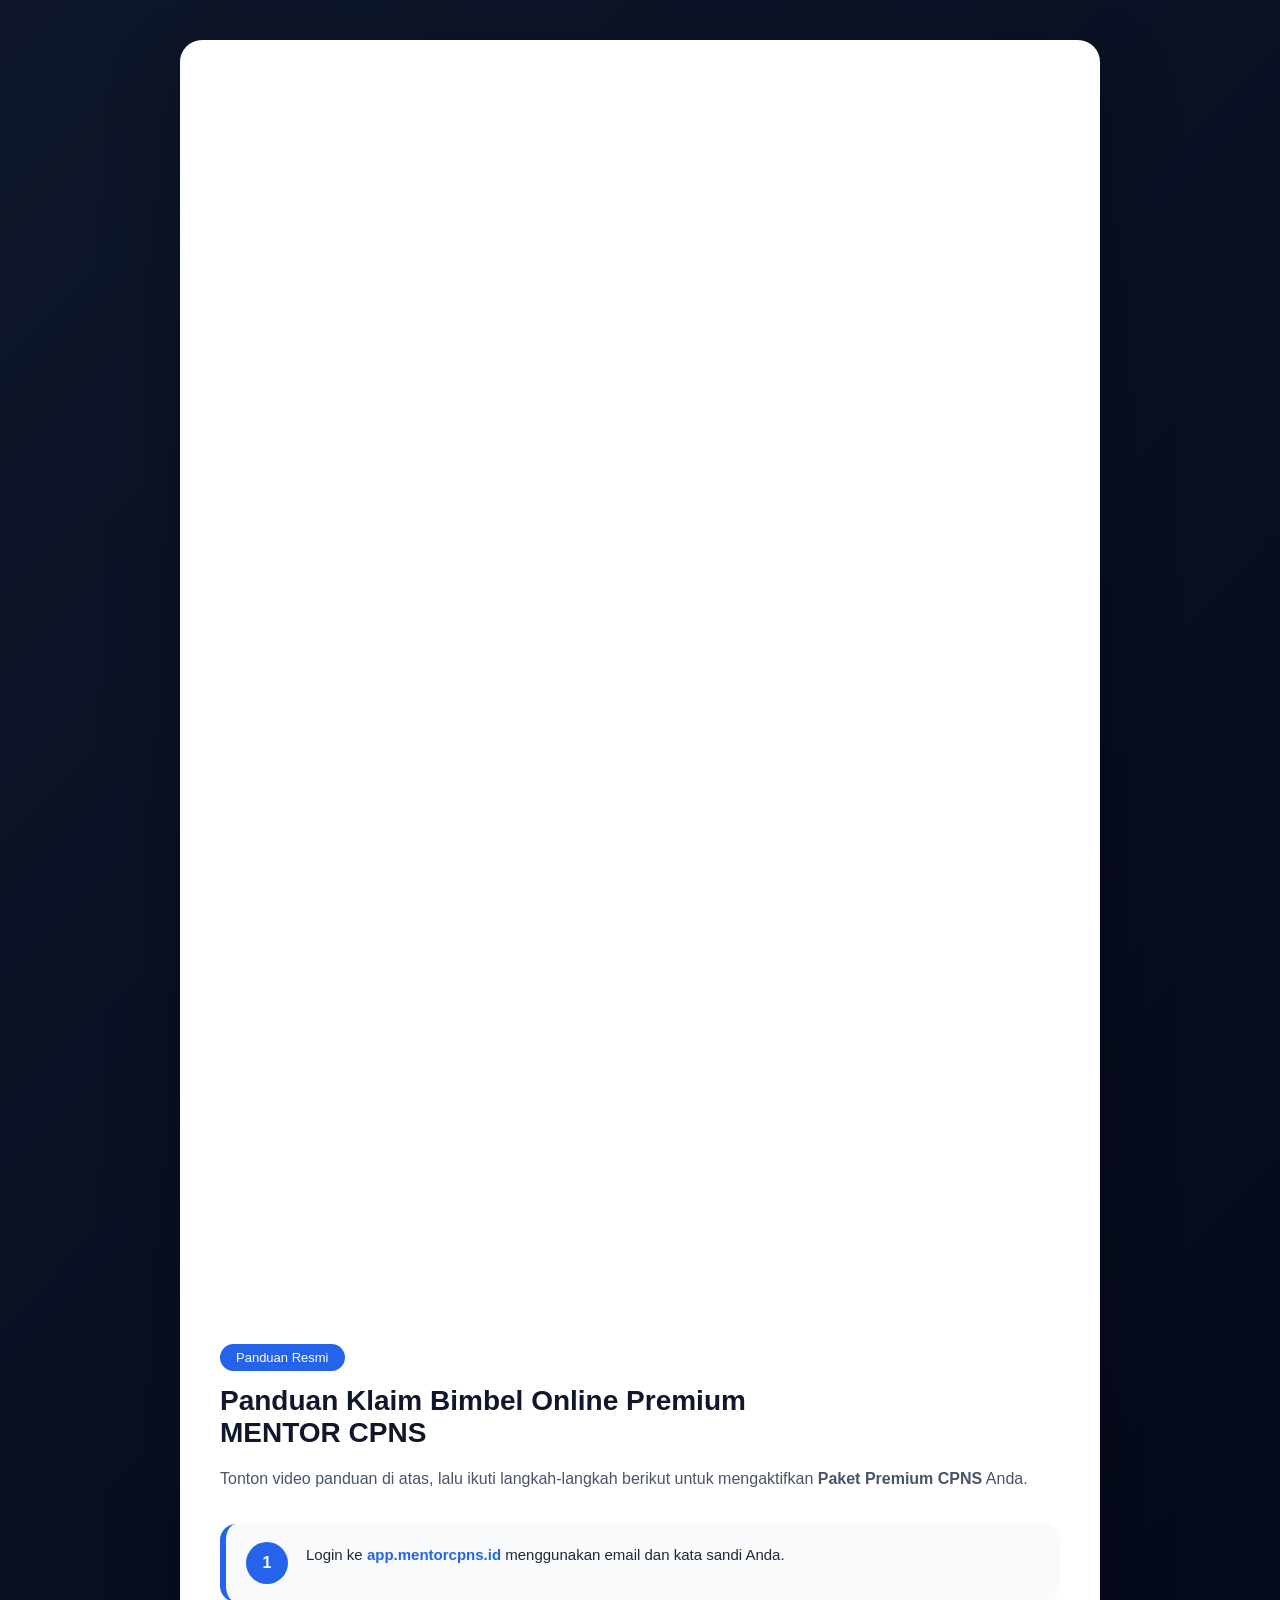
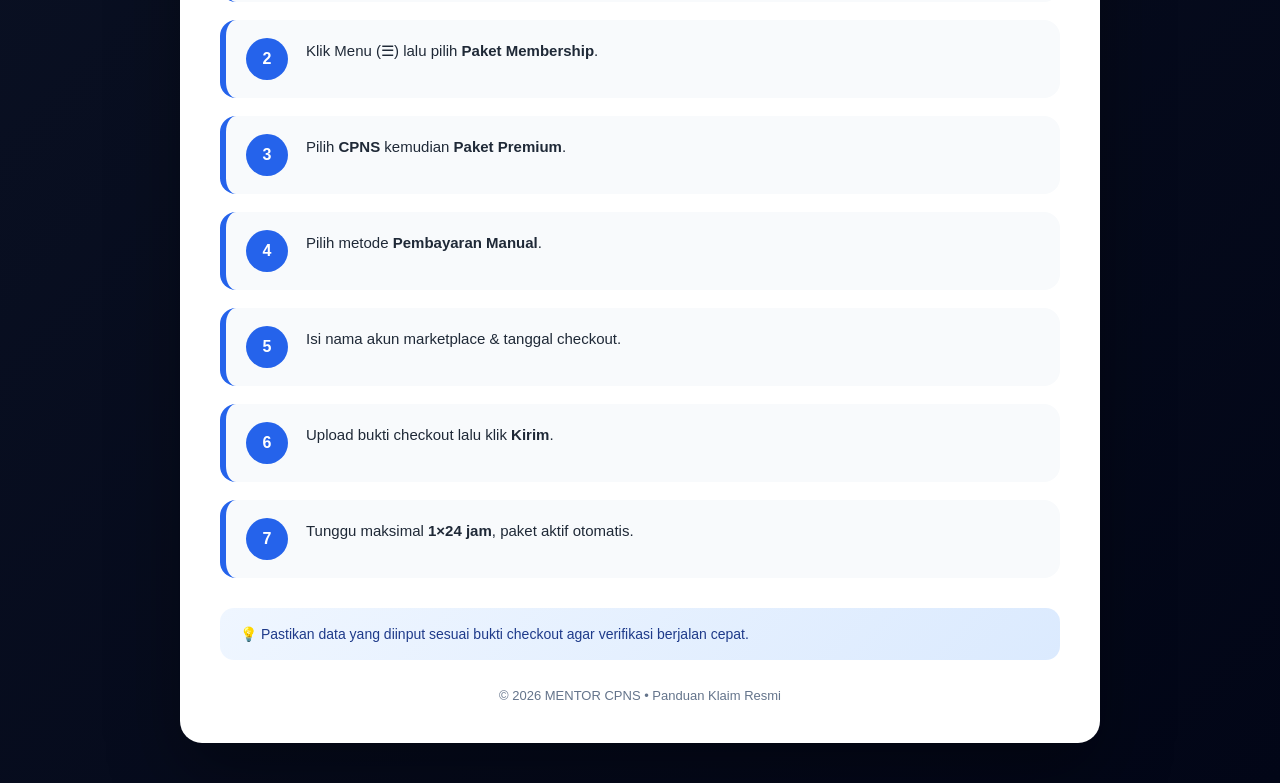
==== panduan-klaim-bimbel-online/index.html @ 20377090 "perbaharui3" ====
<!DOCTYPE html>
<html lang="id">
<head>
<meta charset="UTF-8">
<meta name="viewport" content="width=device-width, initial-scale=1.0">
<title>Panduan Klaim Bimbel Online Premium | MENTOR CPNS</title>

<meta name="description" content="Panduan resmi klaim Bimbel Online Premium MENTOR CPNS">

<style>
body {
  margin: 0;
  font-family: 'Segoe UI', Arial, sans-serif;
  background: linear-gradient(135deg, #0f172a, #020617);
  padding: 40px 15px;
}

.wrapper {
  max-width: 920px;
  margin: auto;
}

.card {
  background: #ffffff;
  border-radius: 22px;
  overflow: hidden;
  box-shadow: 0 30px 70px rgba(0,0,0,0.35);
}

/* VIDEO HERO */
.video-hero {
  position: relative;
  padding-top: 56.25%;
}

.video-hero iframe {
  position: absolute;
  inset: 0;
  width: 100%;
  height: 100%;
  border: none;
}

/* CONTENT */
.content {
  padding: 40px;
}

.badge {
  display: inline-block;
  background: #2563eb;
  color: #fff;
  padding: 6px 16px;
  border-radius: 999px;
  font-size: 13px;
  margin-bottom: 14px;
}

h1 {
  font-size: 28px;
  margin: 0 0 12px;
  color: #0f172a;
}

.subtitle {
  font-size: 16px;
  color: #475569;
  margin-bottom: 32px;
  line-height: 1.7;
}

.steps {
  display: flex;
  flex-direction: column;
  gap: 18px;
}

.step {
  display: flex;
  gap: 18px;
  background: #f8fafc;
  padding: 18px 20px;
  border-radius: 16px;
  border-left: 6px solid #2563eb;
}

.step-number {
  min-width: 42px;
  height: 42px;
  background: #2563eb;
  color: #fff;
  border-radius: 50%;
  display: flex;
  align-items: center;
  justify-content: center;
  font-weight: 700;
}

.step-text {
  font-size: 15px;
  line-height: 1.7;
  color: #1f2937;
}

.highlight {
  margin-top: 30px;
  background: linear-gradient(135deg, #eff6ff, #dbeafe);
  padding: 18px 20px;
  border-radius: 14px;
  font-size: 14px;
  color: #1e3a8a;
}

.footer {
  text-align: center;
  margin-top: 28px;
  font-size: 13px;
  color: #64748b;
}

a {
  color: #2563eb;
  text-decoration: none;
  font-weight: 600;
}

@media (max-width: 600px) {
  .content {
    padding: 26px 22px;
  }
  h1 {
    font-size: 22px;
  }
}
</style>
</head>

<body>

<div class="wrapper">
  <div class="card">

    <!-- VIDEO MENYATU -->
    <div class="video-hero">
      <iframe 
        src="https://www.youtube.com/embed/EmB6GumlKzg?hl=id&cc_lang_pref=id&cc_load_policy=1"
        title="Panduan Klaim Bimbel Online Premium Mentor CPNS"
        frameborder="0"
        allow="accelerometer; autoplay; clipboard-write; encrypted-media; gyroscope; picture-in-picture; web-share"
        allowfullscreen>
      </iframe>
    </div>

    <style>
    .video-hero {
      width: 100%;
      max-width: 420px;      /* batas lebar biar tidak kepanjangan di desktop */
      aspect-ratio: 9 / 16; /* KUNCI portrait */
      margin: auto;
      position: relative;
    }

    .video-hero iframe {
      width: 100%;
      height: 100%;
      border-radius: 20px;  /* opsional, tampilan modern */
    }
    </style>

    <!-- KONTEN -->
    <div class="content">

      <span class="badge">Panduan Resmi</span>

      <h1>Panduan Klaim Bimbel Online Premium<br>MENTOR CPNS</h1>

      <p class="subtitle">
        Tonton video panduan di atas, lalu ikuti langkah-langkah berikut
        untuk mengaktifkan <strong>Paket Premium CPNS</strong> Anda.
      </p>

      <div class="steps">

        <div class="step">
          <div class="step-number">1</div>
          <div class="step-text">
            Login ke <a href="https://app.mentorcpns.id" target="_blank">app.mentorcpns.id</a>
            menggunakan email dan kata sandi Anda.
          </div>
        </div>

        <div class="step">
          <div class="step-number">2</div>
          <div class="step-text">
            Klik Menu (☰) lalu pilih <strong>Paket Membership</strong>.
          </div>
        </div>

        <div class="step">
          <div class="step-number">3</div>
          <div class="step-text">
            Pilih <strong>CPNS</strong> kemudian <strong>Paket Premium</strong>.
          </div>
        </div>

        <div class="step">
          <div class="step-number">4</div>
          <div class="step-text">
            Pilih metode <strong>Pembayaran Manual</strong>.
          </div>
        </div>

        <div class="step">
          <div class="step-number">5</div>
          <div class="step-text">
            Isi nama akun marketplace & tanggal checkout.
          </div>
        </div>

        <div class="step">
          <div class="step-number">6</div>
          <div class="step-text">
            Upload bukti checkout lalu klik <strong>Kirim</strong>.
          </div>
        </div>

        <div class="step">
          <div class="step-number">7</div>
          <div class="step-text">
            Tunggu maksimal <strong>1×24 jam</strong>, paket aktif otomatis.
          </div>
        </div>

      </div>

      <div class="highlight">
        💡 Pastikan data yang diinput sesuai bukti checkout agar verifikasi berjalan cepat.
      </div>

      <div class="footer">
        © 2026 MENTOR CPNS • Panduan Klaim Resmi
      </div>

    </div>
  </div>
</div>

</body>
</html>
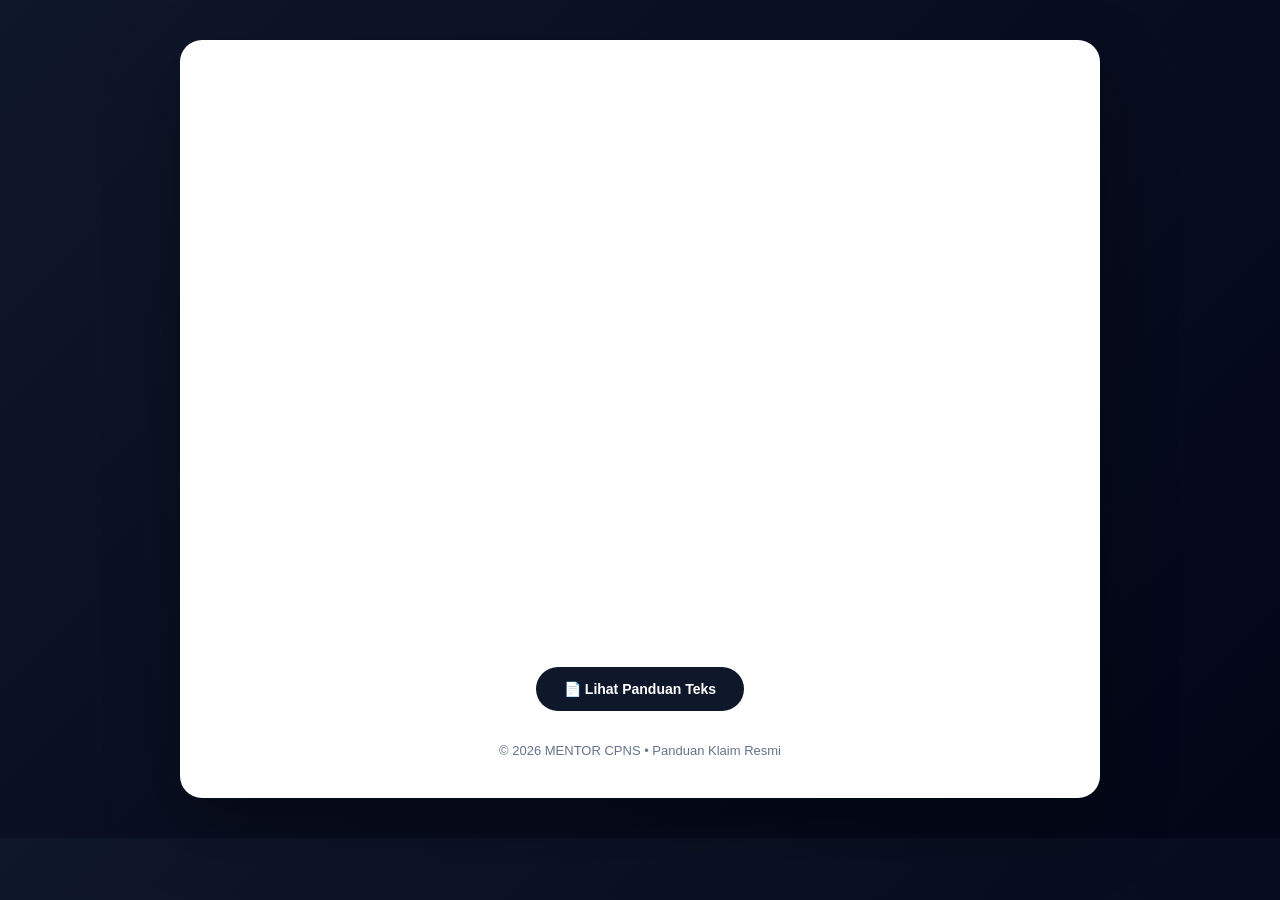
==== commit 4d7d1227: "perbaharui3" ====
--- a/panduan-klaim-bimbel-online/index.html
+++ b/panduan-klaim-bimbel-online/index.html
@@ -27,21 +27,24 @@
   box-shadow: 0 30px 70px rgba(0,0,0,0.35);
 }
 
-/* VIDEO HERO */
+/* ================= VIDEO ================= */
 .video-hero {
+  width: 100%;
+  max-width: 420px;
+  margin: 28px auto 0;
+  aspect-ratio: 16 / 9;
   position: relative;
-  padding-top: 56.25%;
 }
 
 .video-hero iframe {
-  position: absolute;
-  inset: 0;
   width: 100%;
   height: 100%;
+  border-radius: 18px;
   border: none;
-}
-
-/* CONTENT */
+  display: block;
+}
+
+/* ================= CONTENT ================= */
 .content {
   padding: 40px;
 }
@@ -65,8 +68,48 @@
 .subtitle {
   font-size: 16px;
   color: #475569;
+  margin-bottom: 28px;
+  line-height: 1.7;
+}
+
+/* ================= TOGGLE BUTTON ================= */
+.toggle-guide {
+  display: flex;
+  justify-content: center;
   margin-bottom: 32px;
-  line-height: 1.7;
+}
+
+.toggle-guide button {
+  background: #0f172a;
+  color: #fff;
+  border: none;
+  padding: 14px 28px;
+  border-radius: 999px;
+  font-size: 14px;
+  font-weight: 600;
+  cursor: pointer;
+  transition: all .3s ease;
+}
+
+.toggle-guide button:hover {
+  background: #2563eb;
+}
+
+/* ================= TEXT GUIDE ================= */
+.text-guide {
+  display: none;
+  animation: slideFade .4s ease;
+}
+
+@keyframes slideFade {
+  from {
+    opacity: 0;
+    transform: translateY(-10px);
+  }
+  to {
+    opacity: 1;
+    transform: translateY(0);
+  }
 }
 
 .steps {
@@ -124,6 +167,7 @@
   font-weight: 600;
 }
 
+/* ================= RESPONSIVE ================= */
 @media (max-width: 600px) {
   .content {
     padding: 26px 22px;
@@ -140,101 +184,122 @@
 <div class="wrapper">
   <div class="card">
 
-    <!-- VIDEO MENYATU -->
+    <!-- VIDEO -->
     <div class="video-hero">
       <iframe 
         src="https://www.youtube.com/embed/EmB6GumlKzg?hl=id&cc_lang_pref=id&cc_load_policy=1"
         title="Panduan Klaim Bimbel Online Premium Mentor CPNS"
-        frameborder="0"
         allow="accelerometer; autoplay; clipboard-write; encrypted-media; gyroscope; picture-in-picture; web-share"
         allowfullscreen>
       </iframe>
     </div>
 
     <style>
-    .video-hero {
-      width: 100%;
-      max-width: 420px;      /* batas lebar biar tidak kepanjangan di desktop */
-      aspect-ratio: 9 / 16; /* KUNCI portrait */
-      margin: auto;
-      position: relative;
-    }
-
-    .video-hero iframe {
-      width: 100%;
-      height: 100%;
-      border-radius: 20px;  /* opsional, tampilan modern */
-    }
-    </style>
-
-    <!-- KONTEN -->
+/* CONTAINER YANG PEGANG TINGGI */
+.video-hero {
+  width: 100%;
+  max-width: 420px;
+  margin: 0 auto;
+
+  /* KUNCI UTAMA */
+  aspect-ratio: 9 / 16;
+  position: relative;
+}
+
+/* IFRAME HANYA IKUT CONTAINER */
+.video-hero iframe {
+  width: 100%;
+  height: 100%;
+  display: block;
+  border-radius: 18px;
+  margin-top: 3vh;
+  border: 0;
+}
+
+/* DESKTOP */
+@media (min-width: 992px) {
+  .video-hero {
+    max-height: 560px;   /* aman desktop */
+  }
+}
+
+/* MOBILE */
+@media (max-width: 991px) {
+  .video-hero {
+    max-height: 80vh;    /* tidak full, tidak overlap */
+  }
+}
+</style>
+
+
+    <!-- CONTENT -->
     <div class="content">
-
-      <span class="badge">Panduan Resmi</span>
-
-      <h1>Panduan Klaim Bimbel Online Premium<br>MENTOR CPNS</h1>
-
-      <p class="subtitle">
-        Tonton video panduan di atas, lalu ikuti langkah-langkah berikut
-        untuk mengaktifkan <strong>Paket Premium CPNS</strong> Anda.
-      </p>
-
-      <div class="steps">
-
-        <div class="step">
-          <div class="step-number">1</div>
-          <div class="step-text">
-            Login ke <a href="https://app.mentorcpns.id" target="_blank">app.mentorcpns.id</a>
-            menggunakan email dan kata sandi Anda.
+      <!-- TOGGLE -->
+      <div class="toggle-guide">
+        <button id="toggleBtn" onclick="toggleGuide()">
+          📄 Lihat Panduan Teks
+        </button>
+      </div>
+
+      <!-- TEXT GUIDE -->
+      <div class="text-guide" id="textGuide">
+
+        <div class="steps">
+          <div class="step">
+            <div class="step-number">1</div>
+            <div class="step-text">
+              Login ke <a href="https://app.mentorcpns.id" target="_blank">app.mentorcpns.id</a>
+              menggunakan email dan kata sandi Anda.
+            </div>
+          </div>
+
+          <div class="step">
+            <div class="step-number">2</div>
+            <div class="step-text">
+              Klik Menu (☰) lalu pilih <strong>Paket Membership</strong>.
+            </div>
+          </div>
+
+          <div class="step">
+            <div class="step-number">3</div>
+            <div class="step-text">
+              Pilih <strong>CPNS</strong> kemudian <strong>Paket Premium</strong>.
+            </div>
+          </div>
+
+          <div class="step">
+            <div class="step-number">4</div>
+            <div class="step-text">
+              Pilih metode <strong>Pembayaran Manual</strong>.
+            </div>
+          </div>
+
+          <div class="step">
+            <div class="step-number">5</div>
+            <div class="step-text">
+              Isi nama akun marketplace & tanggal checkout.
+            </div>
+          </div>
+
+          <div class="step">
+            <div class="step-number">6</div>
+            <div class="step-text">
+              Upload bukti checkout lalu klik <strong>Kirim</strong>.
+            </div>
+          </div>
+
+          <div class="step">
+            <div class="step-number">7</div>
+            <div class="step-text">
+              Tunggu maksimal <strong>1×24 jam</strong>, paket aktif otomatis.
+            </div>
           </div>
         </div>
 
-        <div class="step">
-          <div class="step-number">2</div>
-          <div class="step-text">
-            Klik Menu (☰) lalu pilih <strong>Paket Membership</strong>.
-          </div>
+        <div class="highlight">
+          💡 Pastikan data yang diinput sesuai bukti checkout agar verifikasi berjalan cepat.
         </div>
 
-        <div class="step">
-          <div class="step-number">3</div>
-          <div class="step-text">
-            Pilih <strong>CPNS</strong> kemudian <strong>Paket Premium</strong>.
-          </div>
-        </div>
-
-        <div class="step">
-          <div class="step-number">4</div>
-          <div class="step-text">
-            Pilih metode <strong>Pembayaran Manual</strong>.
-          </div>
-        </div>
-
-        <div class="step">
-          <div class="step-number">5</div>
-          <div class="step-text">
-            Isi nama akun marketplace & tanggal checkout.
-          </div>
-        </div>
-
-        <div class="step">
-          <div class="step-number">6</div>
-          <div class="step-text">
-            Upload bukti checkout lalu klik <strong>Kirim</strong>.
-          </div>
-        </div>
-
-        <div class="step">
-          <div class="step-number">7</div>
-          <div class="step-text">
-            Tunggu maksimal <strong>1×24 jam</strong>, paket aktif otomatis.
-          </div>
-        </div>
-
-      </div>
-
-      <div class="highlight">
-        💡 Pastikan data yang diinput sesuai bukti checkout agar verifikasi berjalan cepat.
       </div>
 
       <div class="footer">
@@ -245,5 +310,21 @@
   </div>
 </div>
 
+<script>
+function toggleGuide() {
+  const guide = document.getElementById('textGuide');
+  const btn = document.getElementById('toggleBtn');
+
+  if (guide.style.display === 'block') {
+    guide.style.display = 'none';
+    btn.innerHTML = '📄 Lihat Panduan Teks';
+  } else {
+    guide.style.display = 'block';
+    btn.innerHTML = '❌ Sembunyikan Panduan Teks';
+    guide.scrollIntoView({ behavior: 'smooth', block: 'start' });
+  }
+}
+</script>
+
 </body>
 </html>
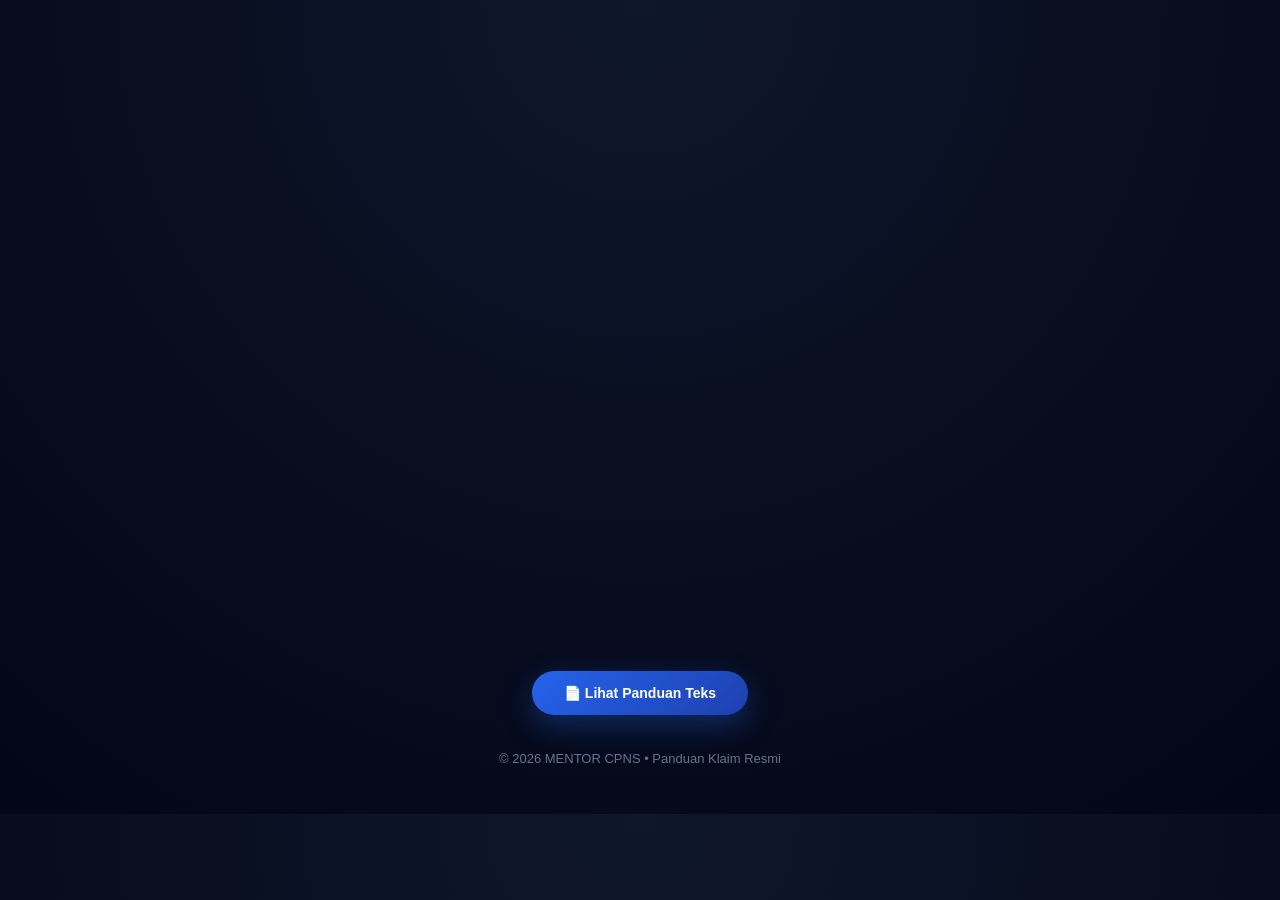
==== commit 4a9a9de8: "perbaharui3" ====
--- a/panduan-klaim-bimbel-online/index.html
+++ b/panduan-klaim-bimbel-online/index.html
@@ -11,8 +11,9 @@
 body {
   margin: 0;
   font-family: 'Segoe UI', Arial, sans-serif;
-  background: linear-gradient(135deg, #0f172a, #020617);
-  padding: 40px 15px;
+  background: radial-gradient(circle at top, #0f172a, #020617);
+  color: #e5e7eb;
+  padding: 48px 16px;
 }
 
 .wrapper {
@@ -20,119 +21,88 @@
   margin: auto;
 }
 
-.card {
-  background: #ffffff;
-  border-radius: 22px;
-  overflow: hidden;
-  box-shadow: 0 30px 70px rgba(0,0,0,0.35);
-}
-
-/* ================= VIDEO ================= */
-.video-hero {
-  width: 100%;
-  max-width: 420px;
-  margin: 28px auto 0;
-  aspect-ratio: 16 / 9;
-  position: relative;
-}
-
-.video-hero iframe {
-  width: 100%;
-  height: 100%;
-  border-radius: 18px;
-  border: none;
-  display: block;
-}
-
-/* ================= CONTENT ================= */
-.content {
-  padding: 40px;
-}
-
-.badge {
-  display: inline-block;
-  background: #2563eb;
-  color: #fff;
-  padding: 6px 16px;
-  border-radius: 999px;
-  font-size: 13px;
-  margin-bottom: 14px;
-}
-
+/* ===== SECTION MODERN (GANTI CARD PUTIH) ===== */
+.section {
+  margin-top: 32px;
+  padding: 36px;
+  border-radius: 28px;
+  background: rgba(255,255,255,0.04);
+  backdrop-filter: blur(14px);
+  -webkit-backdrop-filter: blur(14px);
+  border: 1px solid rgba(255,255,255,0.08);
+}
+
+/* ===== JUDUL ===== */
 h1 {
-  font-size: 28px;
+  font-size: 30px;
   margin: 0 0 12px;
-  color: #0f172a;
+  color: #f8fafc;
 }
 
 .subtitle {
   font-size: 16px;
-  color: #475569;
-  margin-bottom: 28px;
+  color: #94a3b8;
   line-height: 1.7;
-}
-
-/* ================= TOGGLE BUTTON ================= */
+  max-width: 720px;
+}
+
+/* ===== TOGGLE ===== */
 .toggle-guide {
   display: flex;
   justify-content: center;
-  margin-bottom: 32px;
+  margin: 36px 0;
 }
 
 .toggle-guide button {
-  background: #0f172a;
+  background: linear-gradient(135deg, #2563eb, #1e40af);
   color: #fff;
   border: none;
-  padding: 14px 28px;
+  padding: 14px 32px;
   border-radius: 999px;
   font-size: 14px;
   font-weight: 600;
   cursor: pointer;
+  box-shadow: 0 10px 30px rgba(37,99,235,.35);
   transition: all .3s ease;
 }
 
 .toggle-guide button:hover {
-  background: #2563eb;
-}
-
-/* ================= TEXT GUIDE ================= */
+  transform: translateY(-2px);
+  box-shadow: 0 16px 40px rgba(37,99,235,.45);
+}
+
+/* ===== TEXT GUIDE ===== */
 .text-guide {
   display: none;
-  animation: slideFade .4s ease;
-}
-
-@keyframes slideFade {
-  from {
-    opacity: 0;
-    transform: translateY(-10px);
-  }
-  to {
-    opacity: 1;
-    transform: translateY(0);
-  }
-}
-
+  animation: fadeUp .4s ease;
+}
+
+@keyframes fadeUp {
+  from { opacity: 0; transform: translateY(12px); }
+  to { opacity: 1; transform: translateY(0); }
+}
+
+/* ===== STEPS ===== */
 .steps {
-  display: flex;
-  flex-direction: column;
+  display: grid;
   gap: 18px;
 }
 
 .step {
   display: flex;
-  gap: 18px;
-  background: #f8fafc;
-  padding: 18px 20px;
-  border-radius: 16px;
-  border-left: 6px solid #2563eb;
+  gap: 16px;
+  padding: 18px 22px;
+  border-radius: 18px;
+  background: rgba(255,255,255,0.05);
+  border: 1px solid rgba(255,255,255,0.08);
 }
 
 .step-number {
   min-width: 42px;
   height: 42px;
-  background: #2563eb;
+  border-radius: 50%;
+  background: linear-gradient(135deg, #2563eb, #1d4ed8);
   color: #fff;
-  border-radius: 50%;
   display: flex;
   align-items: center;
   justify-content: center;
@@ -142,41 +112,45 @@
 .step-text {
   font-size: 15px;
   line-height: 1.7;
-  color: #1f2937;
-}
-
+  color: #e5e7eb;
+}
+
+/* ===== HIGHLIGHT ===== */
 .highlight {
-  margin-top: 30px;
-  background: linear-gradient(135deg, #eff6ff, #dbeafe);
-  padding: 18px 20px;
-  border-radius: 14px;
+  margin-top: 28px;
+  padding: 18px 22px;
+  border-radius: 16px;
+  background: linear-gradient(135deg, rgba(37,99,235,.18), rgba(30,64,175,.18));
+  border: 1px solid rgba(37,99,235,.35);
   font-size: 14px;
-  color: #1e3a8a;
-}
-
+  color: #bfdbfe;
+}
+
+/* ===== FOOTER ===== */
 .footer {
   text-align: center;
-  margin-top: 28px;
+  margin-top: 36px;
   font-size: 13px;
   color: #64748b;
 }
 
 a {
-  color: #2563eb;
+  color: #60a5fa;
+  font-weight: 600;
   text-decoration: none;
-  font-weight: 600;
-}
-
-/* ================= RESPONSIVE ================= */
+}
+
 @media (max-width: 600px) {
-  .content {
+  .section {
     padding: 26px 22px;
   }
   h1 {
-    font-size: 22px;
+    font-size: 24px;
   }
 }
 </style>
+
+
 </head>
 
 <body>
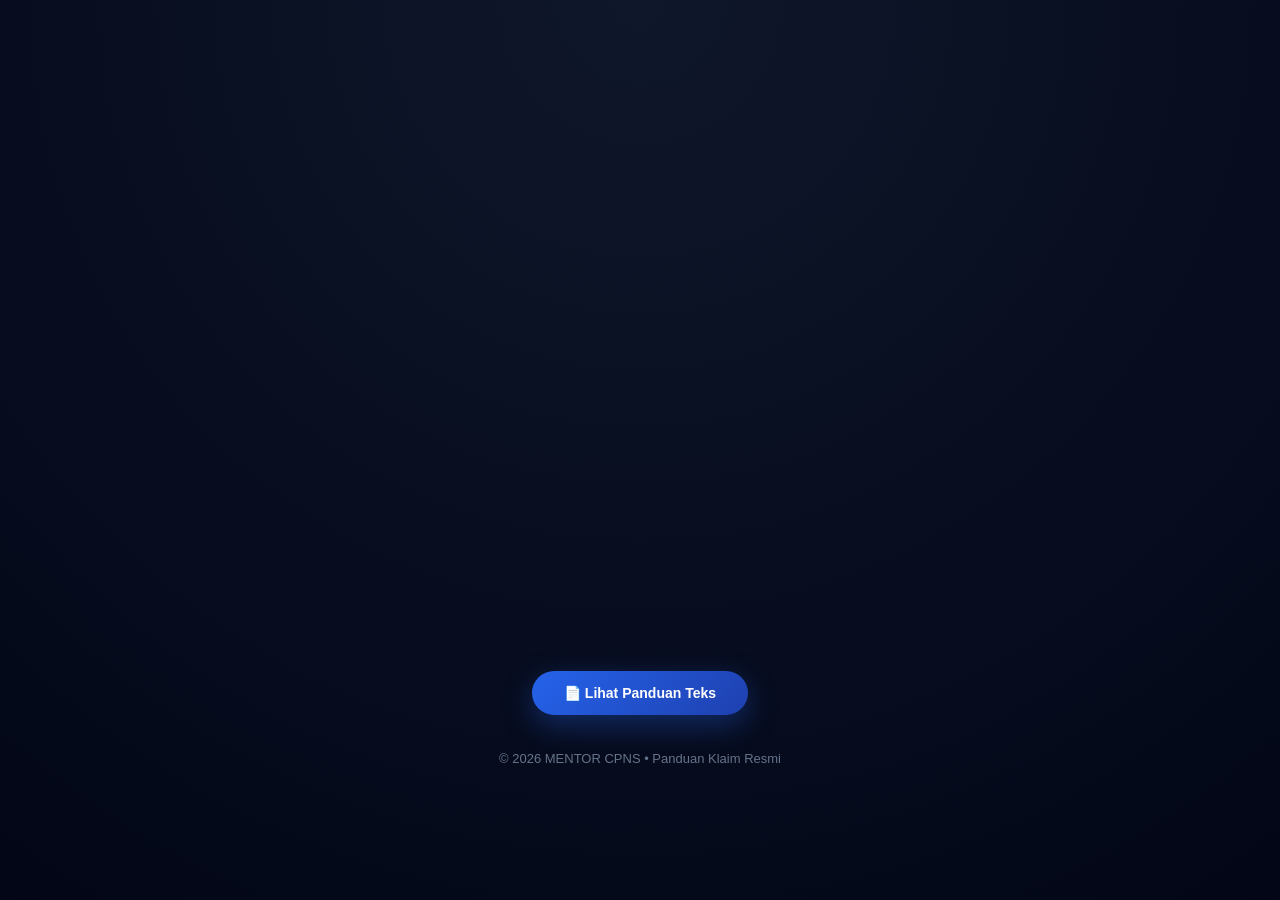
==== commit 06696d8c: "perbaharui3" ====
--- a/panduan-klaim-bimbel-online/index.html
+++ b/panduan-klaim-bimbel-online/index.html
@@ -13,20 +13,21 @@
   font-family: 'Segoe UI', Arial, sans-serif;
   background: radial-gradient(circle at top, #0f172a, #020617);
   color: #e5e7eb;
-  padding: 48px 16px;
+  min-height: 100vh;
 }
 
 .wrapper {
-  max-width: 920px;
+   max-width: 920px;
   margin: auto;
+  padding: 48px 16px 72px;
 }
 
 /* ===== SECTION MODERN (GANTI CARD PUTIH) ===== */
 .section {
-  margin-top: 32px;
+  margin: 32px auto 0;
   padding: 36px;
   border-radius: 28px;
-  background: rgba(255,255,255,0.04);
+  background: rgba(255,255,255,0.045);
   backdrop-filter: blur(14px);
   -webkit-backdrop-filter: blur(14px);
   border: 1px solid rgba(255,255,255,0.08);
@@ -161,7 +162,7 @@
     <!-- VIDEO -->
     <div class="video-hero">
       <iframe 
-        src="https://www.youtube.com/embed/EmB6GumlKzg?hl=id&cc_lang_pref=id&cc_load_policy=1"
+        src="https://www.youtube.com/embed/EmB6GumlKzg?controls=1&modestbranding=1"
         title="Panduan Klaim Bimbel Online Premium Mentor CPNS"
         allow="accelerometer; autoplay; clipboard-write; encrypted-media; gyroscope; picture-in-picture; web-share"
         allowfullscreen>
